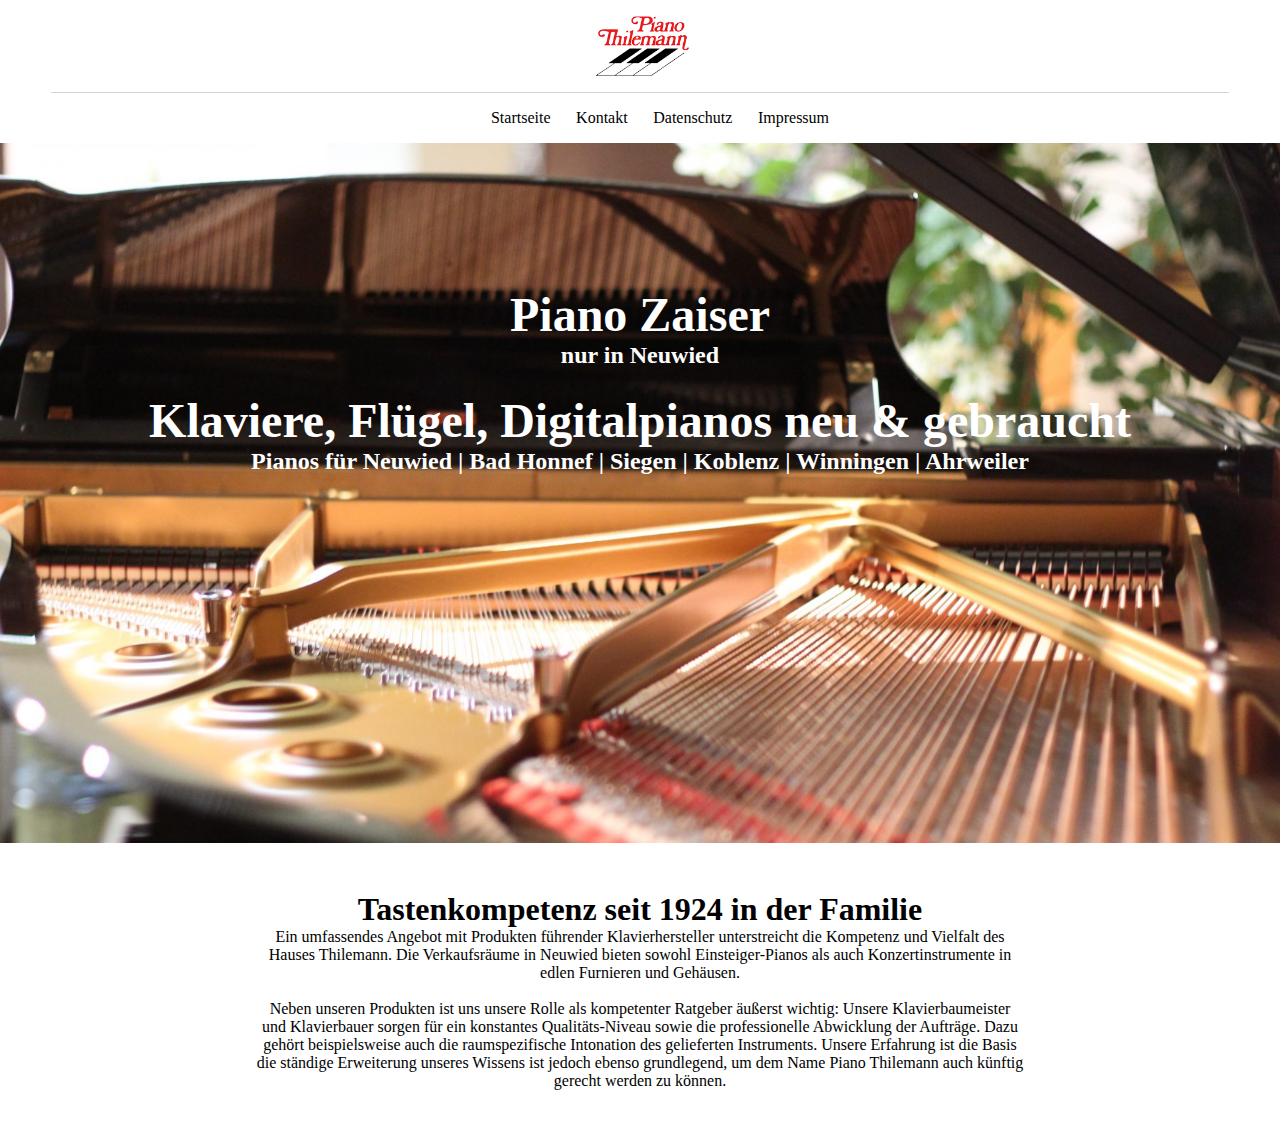
==== index.html @ 0674879d "initial commit" ====
<!DOCTYPE html>
<html>
  <head>
  <title>Webseite</title>
  <link rel="stylesheet" href="styles.css">
</head>
<body>
  <header>
    <nav class="standard">
      <div class="logo"></div>
      <ul>
        <li><a href="/index.html">Startseite</a></li>
        <li><a href="/kontakt.html">Kontakt</a></li>
        <li><a href="/datenschutz.html">Datenschutz</a></li>
        <li><a href="/impressum.html">Impressum</a></li>
      </ul>
    </nav>
  </header>
  <main>
    <div class="teaser">
      <div class="piano">
        <div>
          <h1>Piano Zaiser</h1>
          <h2>nur in Neuwied</h2>
          <h1>Klaviere, Flügel, Digitalpianos neu &amp; gebraucht</h1>
          <h2>Pianos für Neuwied | Bad Honnef | Siegen | Koblenz | Winningen | Ahrweiler </h2>
        </div>
      </div>
    </div>
    <div class="section">
      <h1>Tastenkompetenz seit 1924 in der Familie</h1>
      <p>
        Ein umfassendes Angebot mit Produkten führender Klavierhersteller unterstreicht die Kompetenz und Vielfalt des Hauses Thilemann.
        Die Verkaufsräume in Neuwied bieten sowohl Einsteiger-Pianos als auch Konzertinstrumente in edlen Furnieren und Gehäusen.
      </p>
      <br>
      <p>
        Neben unseren Produkten ist uns unsere Rolle als kompetenter Ratgeber äußerst wichtig: Unsere Klavierbaumeister und Klavierbauer
        sorgen für ein konstantes Qualitäts-Niveau sowie die professionelle Abwicklung der Aufträge. Dazu gehört beispielsweise auch die
        raumspezifische Intonation des gelieferten Instruments. Unsere Erfahrung ist die Basis die ständige Erweiterung unseres Wissens ist
        jedoch ebenso grundlegend, um dem Name Piano Thilemann auch künftig gerecht werden zu können.
      </p>
    </div>
  </main>
  <footer></footer>
</body>
</html>
---- styles.css ----
* { margin: 0 }
nav ul > li {
  list-style-type: none;
  padding: 1em 0.8em;
  cursor: pointer;
}
nav ul {
    border-top: 1px solid lightgrey;
    justify-content: center;
    display: flex;
}
.logo {
  background: url('images/logo.png') no-repeat 50%/contain;
  height: 60px;
  margin: 1em;
}
nav.standard {
  width: calc(100vw - 8%);
  margin: 0 auto;
}
nav a {
  text-decoration: none;
  color: initial;
}
.teaser {
  height: 700px;
  width: 100%;
}
.teaser .piano {
  height: 100%;
  background: url('images/piano.jpg') no-repeat top left/cover;
}
.teaser > div > div {
  display: flex;
  align-items: center;
  flex-direction: column;
  height: 100%;
  color: white;
  padding-top: 9em;
}
.teaser h2 {
  margin-bottom: 1em;
}
.teaser h1 {
  font-size: 3em;
}
main .section {
  padding: 3em 20%;
  text-align: center;
}
.images .panel .img {
  background: url('images/a1.jpg');
}

form {
  display: flex;
  flex-direction: column;
  text-align: left;
}

form > * {
  flex: 1 1 100%;
}
form .f-50 {
  flex: 1 1 50%;
}
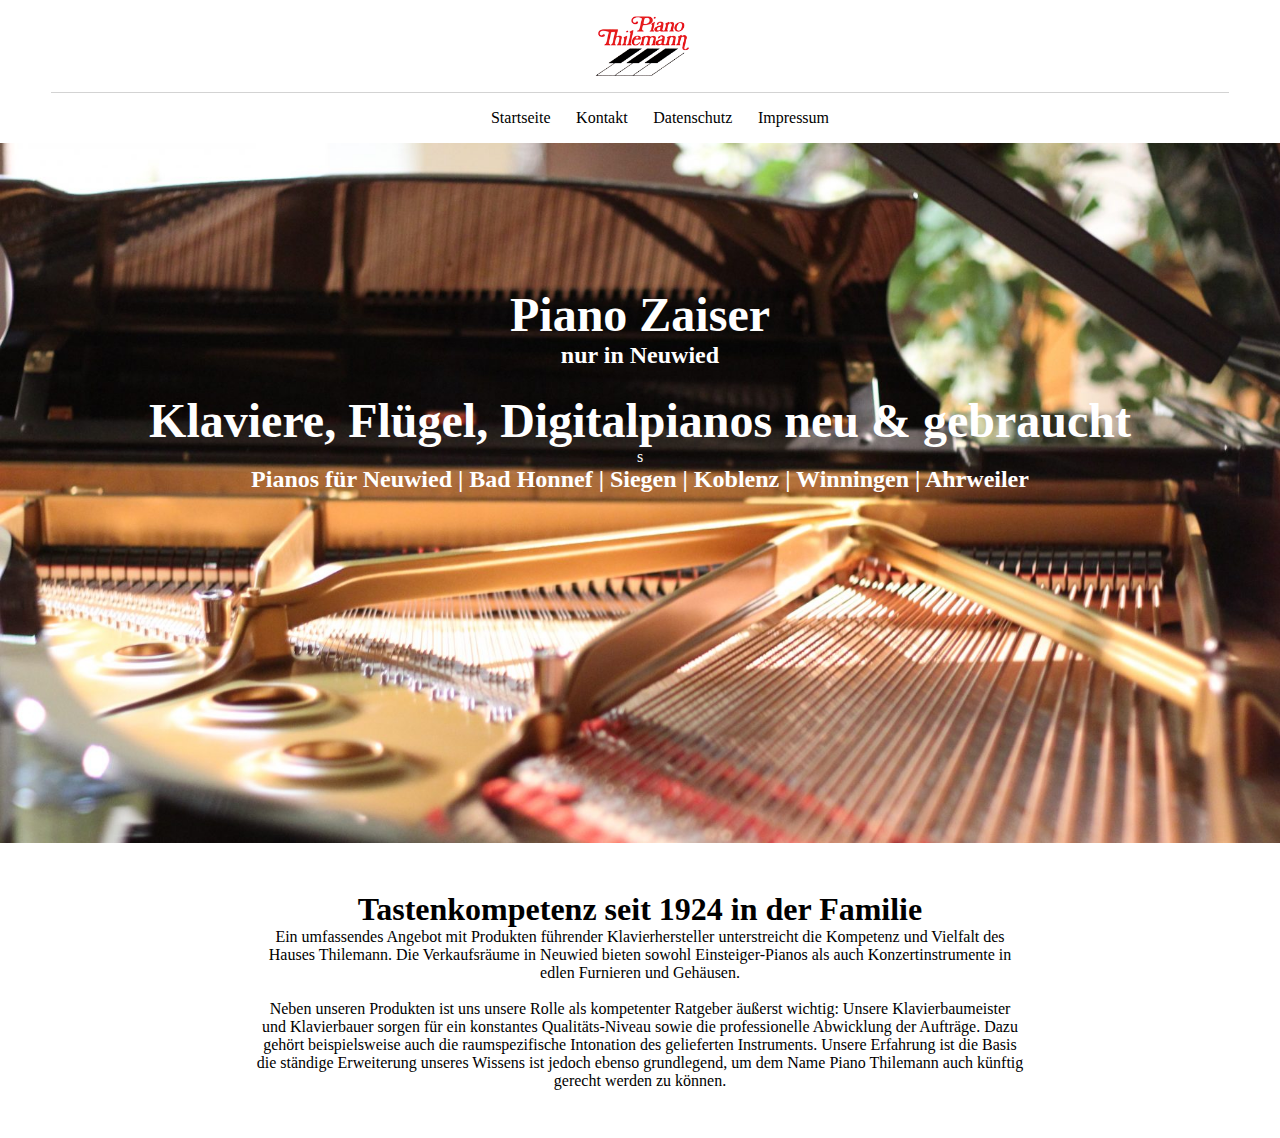
==== commit 8cb35b10: "test" ====
--- a/index.html
+++ b/index.html
@@ -22,7 +22,7 @@
         <div>
           <h1>Piano Zaiser</h1>
           <h2>nur in Neuwied</h2>
-          <h1>Klaviere, Flügel, Digitalpianos neu &amp; gebraucht</h1>
+          <h1>Klaviere, Flügel, Digitalpianos neu &amp; gebraucht</h1>s
           <h2>Pianos für Neuwied | Bad Honnef | Siegen | Koblenz | Winningen | Ahrweiler </h2>
         </div>
       </div>
